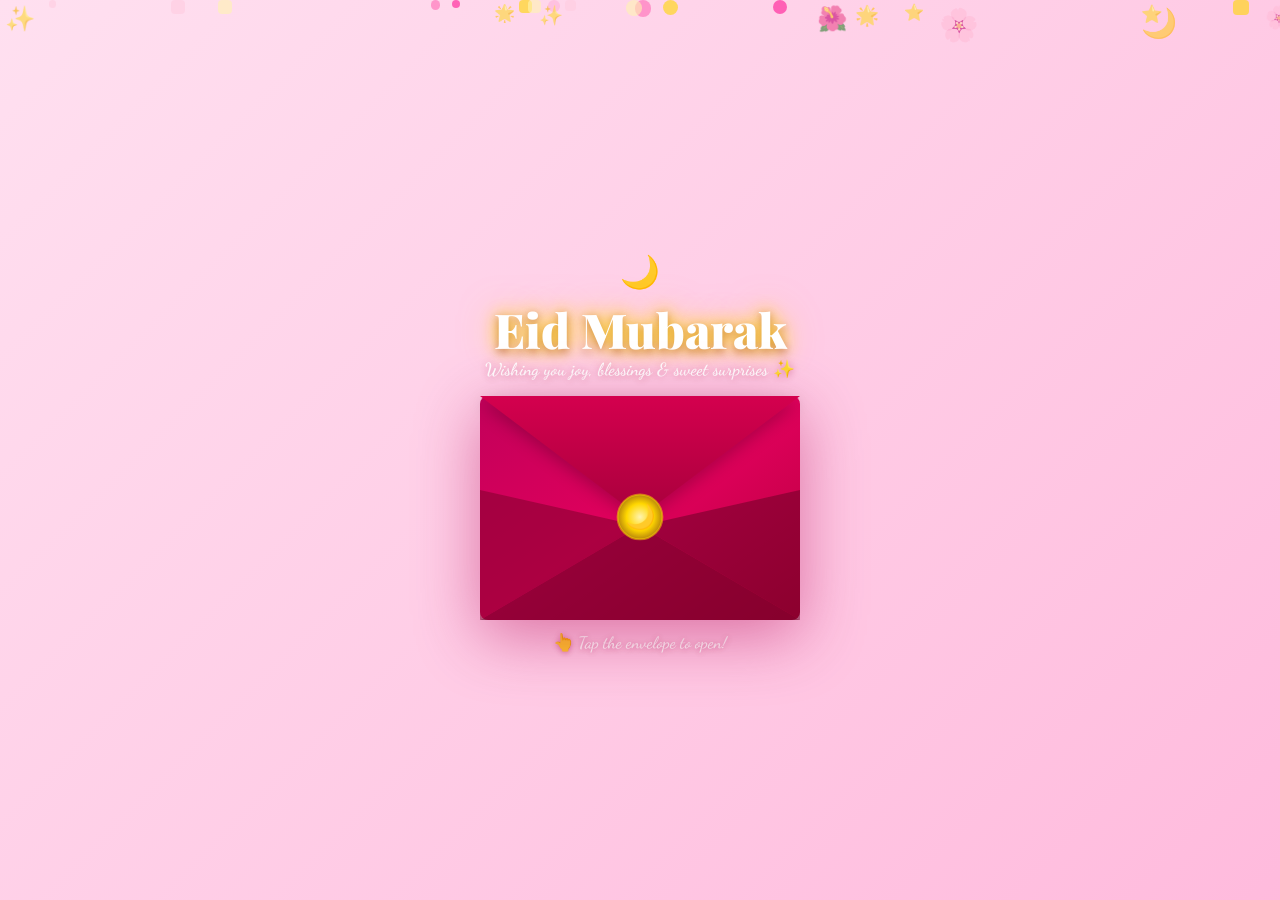
==== index.html @ ad3bd4f7 "Add files via upload" ====
<!DOCTYPE html>
<html lang="en">
<head>
  <meta charset="UTF-8"/>
  <meta name="viewport" content="width=device-width, initial-scale=1.0"/>
  <title>Eid Mubarak 🌙</title>
  <link href="https://fonts.googleapis.com/css2?family=Playfair+Display:wght@700;900&family=Amiri:wght@400;700&family=Dancing+Script:wght@600;700&display=swap" rel="stylesheet"/>
  <link rel="stylesheet" href="style.css"/>
</head>
<body>

  <div id="particles"></div>

  <!-- SCREEN 1: ENVELOPE -->
  <div id="s1" class="screen active">
    <div class="hdr">
      <span class="moon">🌙</span>
      <h1>Eid Mubarak</h1>
      <p>Wishing you joy, blessings &amp; sweet surprises ✨</p>
    </div>
    <div class="env-wrap" id="envWrap" onclick="openEnvelope()">
      <div class="env-svg-wrap" id="envSvgWrap">
        <svg id="envSvg" xmlns="http://www.w3.org/2000/svg"></svg>
      </div>
      <p class="tap-hint">👆 Tap the envelope to open!</p>
    </div>
  </div>

  <!-- SCREEN 2: GREETING -->
  <div id="s2" class="screen">
    <div class="hdr">
      <span class="moon">🌙</span>
      <h1>Eid Mubarak</h1>
    </div>
    <div class="greet-card">
      <span class="greet-emoji">🌙✨</span>
      <div class="arabic-txt">عيد مبارك</div>
      <div class="greet-title">Eid Mubarak!</div>
      <p class="greet-sub">May this blessed Eid bring you<br>happiness, health &amp; prosperity 🌹</p>
      <div class="divider"></div>
      <p class="eidi-tease">🎁 You've received an Eidi!<br>Spin to reveal your amount…</p>
      <button class="btn-pink" onclick="showSpin()">🎡 Spin for your Eidi!</button>
    </div>
  </div>

  <!-- SCREEN 3: SPIN -->
  <div id="s3" class="screen">
    <div class="hdr">
      <span class="moon">🌙</span>
      <h1>Eid Mubarak</h1>
    </div>
    <div class="spin-card">
      <div class="spin-title">🎡 Spin the Eidi Wheel!</div>
      <p class="spin-sub">One spin only — make it count! 💫</p>
      <div class="wheel-wrap" id="wheelWrap">
        <div class="pointer">▼</div>
        <canvas id="wheel"></canvas>
      </div>
      <div class="spin-btn-row">
        <button class="btn-gold" id="spinBtn" onclick="spinWheel()">✨ Spin Now!</button>
      </div>
      <p class="attempt-note" id="attemptNote">⚠️ You only get ONE attempt!</p>
    </div>
  </div>

  <!-- RESULT OVERLAY -->
  <div id="result-overlay">
    <div class="result-box">
      <span class="res-emoji" id="resEmoji">🎉</span>
      <div class="res-amount" id="resAmount"></div>
      <div class="res-label" id="resLabel"></div>
      <p class="res-msg" id="resMsg"></p>
      <div class="wa-box" id="waBox">
        <span class="wa-icon">📱</span>
        Screenshot lo aur WhatsApp par bhejo Eidi claim karne ke liye! 🎁
      </div>
    </div>
  </div>

  <script src="script.js"></script>
</body>
</html>
---- style.css ----
* { margin: 0; padding: 0; box-sizing: border-box; }

:root {
  --gold: #ffd700;
  --gold-dark: #b8860b;
  --pink-dark: #e0007a;
}

html, body {
  width: 100%;
  height: 100%;
  overflow: hidden;
}

body {
  font-family: 'Amiri', serif;
  background: linear-gradient(135deg, #ffe0f0 0%, #ffb3d9 30%, #ff85c1 60%, #ffb3d9 80%, #ffe0f0 100%);
  background-size: 400% 400%;
  animation: bgShift 8s ease infinite;
}

@keyframes bgShift {
  0%, 100% { background-position: 0% 50%; }
  50%       { background-position: 100% 50%; }
}

/* ── PARTICLES ── */
#particles {
  position: fixed;
  inset: 0;
  pointer-events: none;
  z-index: 1;
  overflow: hidden;
}

.particle {
  position: absolute;
  animation: floatUp linear infinite;
  opacity: .6;
}

@keyframes floatUp {
  0%   { transform: translateY(105vh) rotate(0deg);   opacity: 0; }
  10%  { opacity: .6; }
  90%  { opacity: .6; }
  100% { transform: translateY(-5vh)  rotate(720deg); opacity: 0; }
}

/* ── SCREENS ── */
.screen {
  position: fixed;
  inset: 0;
  z-index: 10;
  display: none;
  flex-direction: column;
  align-items: center;
  justify-content: center;
  padding: 16px;
  overflow: hidden;
}

.screen.active { display: flex; }

/* ── HEADER ── */
.hdr {
  text-align: center;
  margin-bottom: 16px;
  flex-shrink: 0;
  animation: fadeDown .7s ease both;
}

@keyframes fadeDown {
  from { opacity: 0; transform: translateY(-18px); }
  to   { opacity: 1; transform: translateY(0); }
}

.hdr .moon {
  font-size: 2rem;
  display: block;
  animation: moonGlow 3s ease-in-out infinite;
}

@keyframes moonGlow {
  0%, 100% { filter: drop-shadow(0 0 8px var(--gold)); }
  50%       { filter: drop-shadow(0 0 20px var(--gold)); }
}

.hdr h1 {
  font-family: 'Playfair Display', serif;
  font-size: clamp(1.8rem, 6.5vw, 3rem);
  font-weight: 900;
  color: #fff;
  text-shadow:
    0 0 18px rgba(255, 215, 0, .95),
    0 0 36px rgba(255, 215, 0, .5),
    0 3px 8px rgba(120, 0, 50, .55);
  line-height: 1.1;
}

.hdr p {
  font-family: 'Dancing Script', cursive;
  font-size: clamp(.8rem, 2.8vw, 1.1rem);
  color: #fff;
  margin-top: 3px;
  text-shadow: 0 1px 8px rgba(160, 0, 70, .4);
  font-weight: 600;
}

/* ── ENVELOPE ── */
.env-wrap {
  flex-shrink: 0;
  cursor: pointer;
  display: flex;
  flex-direction: column;
  align-items: center;
  gap: 12px;
  animation: popUp .8s cubic-bezier(.34, 1.56, .64, 1) both;
  width: 100%;
}

@keyframes popUp {
  from { opacity: 0; transform: scale(.8) translateY(20px); }
  to   { opacity: 1; transform: scale(1) translateY(0); }
}

.env-svg-wrap {
  position: relative;
  flex-shrink: 0;
  filter: drop-shadow(0 16px 32px rgba(176, 0, 80, .45));
  transition: transform .3s ease;
}

.env-wrap:hover .env-svg-wrap {
  transform: translateY(-6px) scale(1.02);
}

#envSvg {
  display: block;
  width: 100%;
  height: 100%;
  overflow: visible;
}

#envFlap {
  transform-origin: 50% 0%;
  transition: transform .85s cubic-bezier(.4, 0, .2, 1);
}

.env-wrap.opening #envFlap {
  transform: rotateX(-175deg);
}

.tap-hint {
  font-family: 'Dancing Script', cursive;
  font-size: 1.05rem;
  font-weight: 600;
  color: #fff;
  text-shadow: 0 1px 6px rgba(160, 0, 70, .45);
  animation: pulse 2s ease-in-out infinite;
  flex-shrink: 0;
}

@keyframes pulse {
  0%, 100% { opacity: .65; transform: scale(1); }
  50%       { opacity: 1;   transform: scale(1.04); }
}

/* ── GREETING CARD ── */
@keyframes popIn {
  from { opacity: 0; transform: scale(.5) rotate(-4deg); }
  to   { opacity: 1; transform: scale(1) rotate(0); }
}

.greet-card {
  background: linear-gradient(148deg, #fff0f8, #ffe8f4, #fff9f0);
  border-radius: 22px;
  padding: 24px 22px;
  width: min(400px, 92vw);
  text-align: center;
  box-shadow: 0 20px 55px rgba(224, 0, 122, .22), inset 0 1px 0 rgba(255, 255, 255, .75);
  border: 2px solid rgba(255, 215, 0, .38);
  animation: popIn .75s cubic-bezier(.34, 1.56, .64, 1) both;
}

.greet-emoji {
  font-size: 3rem;
  display: block;
  margin-bottom: 6px;
  animation: bounce 1.1s ease infinite alternate;
}

@keyframes bounce {
  from { transform: translateY(0); }
  to   { transform: translateY(-9px); }
}

.arabic-txt {
  font-size: 1.6rem;
  color: var(--gold-dark);
  direction: rtl;
  margin-bottom: 4px;
}

.greet-title {
  font-family: 'Playfair Display', serif;
  font-size: clamp(1.8rem, 7vw, 2.8rem);
  font-weight: 900;
  background: linear-gradient(135deg, #d4006a, var(--gold-dark), #d4006a);
  background-size: 200%;
  -webkit-background-clip: text;
  -webkit-text-fill-color: transparent;
  background-clip: text;
  animation: shimmer 3s linear infinite;
  line-height: 1.1;
}

@keyframes shimmer {
  0%   { background-position: 0%; }
  100% { background-position: 200%; }
}

.greet-sub {
  font-size: 1rem;
  color: #900048;
  line-height: 1.6;
  margin: 10px 0 0;
}

.divider {
  height: 2px;
  background: linear-gradient(90deg, transparent, var(--gold), transparent);
  margin: 14px auto;
  width: 76%;
}

.eidi-tease {
  font-family: 'Dancing Script', cursive;
  font-size: 1rem;
  color: var(--pink-dark);
  margin-bottom: 14px;
  line-height: 1.5;
}

.btn-pink {
  background: linear-gradient(135deg, #ff69b4, #e0007a);
  color: #fff;
  border: none;
  padding: 12px 34px;
  border-radius: 50px;
  font-family: 'Dancing Script', cursive;
  font-size: 1.25rem;
  cursor: pointer;
  box-shadow: 0 8px 20px rgba(224, 0, 122, .38), 0 3px 0 rgba(140, 0, 70, .3);
  transition: all .2s ease;
}

.btn-pink:hover  { transform: translateY(-3px); }
.btn-pink:active { transform: translateY(0); }

/* ── SPIN CARD ── */
.spin-card {
  background: linear-gradient(148deg, #fff0f8, #ffe8f4, #fff9f0);
  border-radius: 22px;
  padding: 18px 16px 22px;
  width: min(420px, 94vw);
  text-align: center;
  box-shadow: 0 20px 55px rgba(224, 0, 122, .22), inset 0 1px 0 rgba(255, 255, 255, .75);
  border: 2px solid rgba(255, 215, 0, .38);
  animation: popIn .6s cubic-bezier(.34, 1.56, .64, 1) both;
  display: flex;
  flex-direction: column;
  align-items: center;
}

.spin-title {
  font-family: 'Playfair Display', serif;
  font-size: clamp(1.2rem, 4.5vw, 1.75rem);
  font-weight: 900;
  color: var(--pink-dark);
  margin-bottom: 2px;
}

.spin-sub {
  font-size: .86rem;
  color: #a0005a;
  opacity: .8;
  margin-bottom: 14px;
}

.wheel-wrap {
  position: relative;
  flex-shrink: 0;
  margin: 0 auto 14px;
  display: flex;
  align-items: center;
  justify-content: center;
}

.pointer {
  position: absolute;
  top: -13px;
  left: 50%;
  transform: translateX(-50%);
  font-size: 1.8rem;
  z-index: 20;
  filter: drop-shadow(0 3px 5px rgba(0, 0, 0, .28));
  animation: pointerBob 2s ease-in-out infinite;
}

@keyframes pointerBob {
  0%, 100% { transform: translateX(-50%) translateY(0); }
  50%       { transform: translateX(-50%) translateY(-4px); }
}

#wheel {
  border-radius: 50%;
  box-shadow: 0 10px 32px rgba(224, 0, 122, .3), 0 0 0 5px #fff, 0 0 0 8px var(--gold);
  display: block;
}

.spin-btn-row {
  width: 100%;
  display: flex;
  justify-content: center;
  margin-top: 4px;
}

.btn-gold {
  background: linear-gradient(135deg, var(--gold), #f5c518, var(--gold-dark));
  color: #5a0000;
  border: none;
  padding: 12px 40px;
  border-radius: 50px;
  font-family: 'Playfair Display', serif;
  font-size: 1.15rem;
  font-weight: 900;
  cursor: pointer;
  box-shadow: 0 8px 20px rgba(184, 134, 11, .38), 0 3px 0 rgba(100, 70, 0, .25);
  transition: all .2s ease;
  letter-spacing: .03em;
}

.btn-gold:hover:not(:disabled)  { transform: translateY(-3px); }
.btn-gold:active:not(:disabled) { transform: translateY(0); }
.btn-gold:disabled { opacity: .45; cursor: not-allowed; }

.attempt-note {
  font-family: 'Dancing Script', cursive;
  font-size: .9rem;
  color: #c0006a;
  margin-top: 8px;
}

/* ── RESULT OVERLAY ── */
#result-overlay {
  position: fixed;
  inset: 0;
  z-index: 100;
  background: rgba(175, 0, 75, .58);
  backdrop-filter: blur(10px);
  display: none;
  align-items: center;
  justify-content: center;
  padding: 20px;
}

#result-overlay.show { display: flex; }

.result-box {
  background: linear-gradient(148deg, #fff0f8, #ffe4f2, #fff9f0);
  border-radius: 26px;
  padding: 32px 28px;
  width: min(380px, 94vw);
  text-align: center;
  box-shadow: 0 32px 80px rgba(0, 0, 0, .32);
  border: 3px solid var(--gold);
  animation: popIn .6s cubic-bezier(.34, 1.56, .64, 1) both;
}

.res-emoji {
  font-size: 3.5rem;
  display: block;
  margin-bottom: 7px;
}

.res-amount {
  font-family: 'Playfair Display', serif;
  font-size: clamp(2.5rem, 11vw, 4.2rem);
  font-weight: 900;
  line-height: 1;
  background: linear-gradient(135deg, var(--gold-dark), var(--gold), #f5c518, var(--gold-dark));
  background-size: 200%;
  -webkit-background-clip: text;
  -webkit-text-fill-color: transparent;
  background-clip: text;
  animation: shimmer 2s linear infinite;
}

.res-label {
  font-family: 'Dancing Script', cursive;
  font-size: 1.3rem;
  color: var(--pink-dark);
  margin: 7px 0 3px;
}

.res-msg {
  font-size: .93rem;
  color: #800040;
  line-height: 1.6;
  margin-top: 10px;
}

.wa-box {
  margin-top: 14px;
  background: linear-gradient(135deg, #25D366, #128C7E);
  border-radius: 13px;
  padding: 12px 16px;
  color: #fff;
  font-family: 'Dancing Script', cursive;
  font-size: 1.05rem;
  line-height: 1.5;
  box-shadow: 0 6px 16px rgba(18, 140, 126, .35);
}

.wa-icon {
  font-size: 1.6rem;
  display: block;
  margin-bottom: 3px;
}

.zero-msg {
  color: #800040;
  font-style: italic;
  font-size: .9rem;
}

/* ── CONFETTI ── */
.cp {
  position: fixed;
  top: -10px;
  border-radius: 2px;
  pointer-events: none;
  z-index: 200;
  animation: cf linear forwards;
}

@keyframes cf {
  0%   { transform: translateY(0) rotate(0deg);    opacity: 1; }
  100% { transform: translateY(110vh) rotate(720deg); opacity: 0; }
}
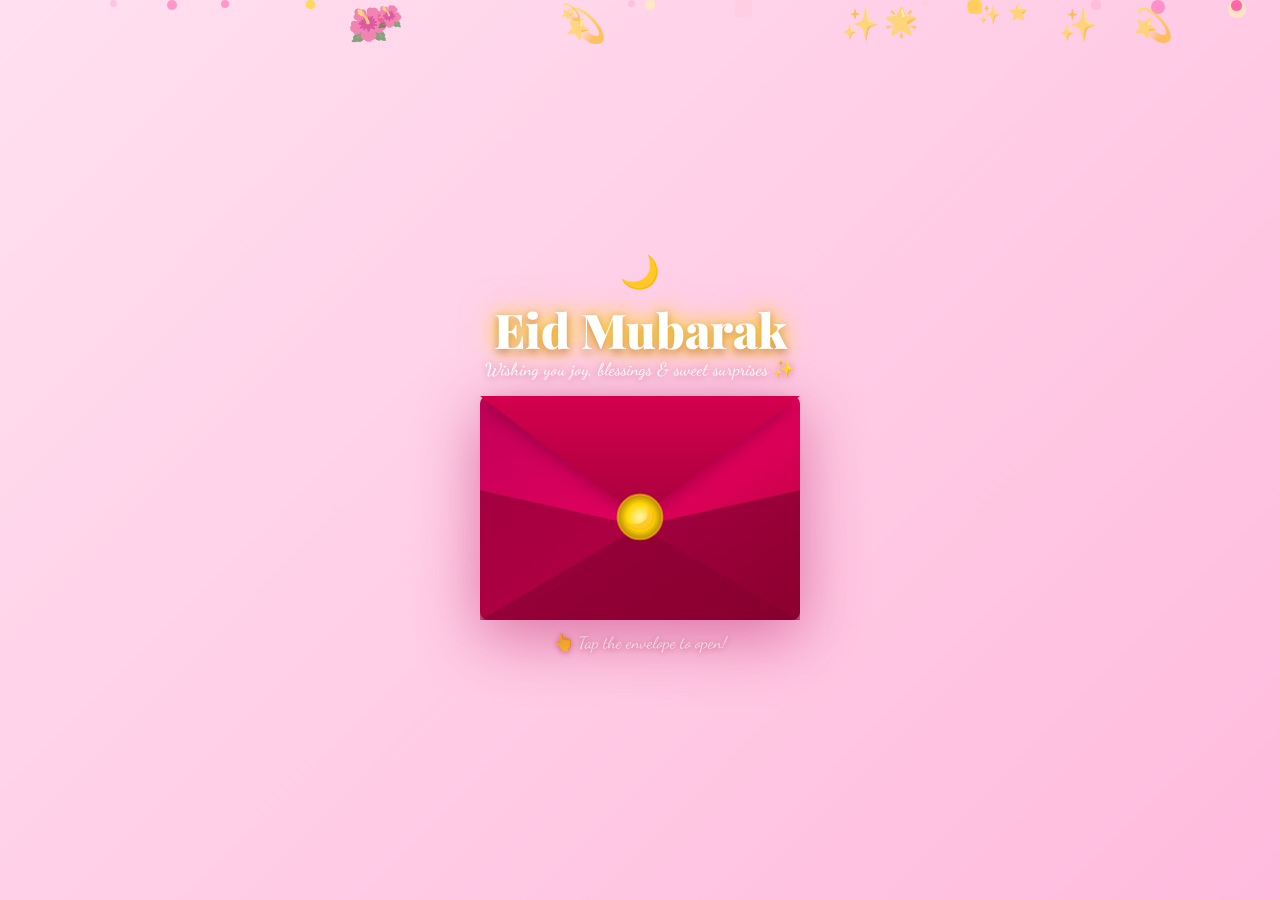
==== commit 7abc2b3a: "Add files via upload" ====
--- a/index.html
+++ b/index.html
@@ -72,7 +72,10 @@
       <p class="res-msg" id="resMsg"></p>
       <div class="wa-box" id="waBox">
         <span class="wa-icon">📱</span>
-        Screenshot lo aur WhatsApp par bhejo Eidi claim karne ke liye! 🎁
+        <p id="waMsg">Tap below to claim your Eidi on WhatsApp!</p>
+        <a id="waBtn" href="#" target="_blank" class="wa-claim-btn">
+          💬 Claim Your Eidi on WhatsApp
+        </a>
       </div>
     </div>
   </div>
--- a/style.css
+++ b/style.css
@@ -428,6 +428,29 @@
   margin-bottom: 3px;
 }
 
+#waMsg {
+  font-size: 1rem;
+  margin-bottom: 10px;
+}
+
+.wa-claim-btn {
+  display: inline-block;
+  background: #fff;
+  color: #128C7E;
+  font-family: 'Playfair Display', serif;
+  font-weight: 900;
+  font-size: 1rem;
+  padding: 10px 24px;
+  border-radius: 50px;
+  text-decoration: none;
+  box-shadow: 0 4px 14px rgba(0,0,0,.2);
+  transition: all .2s ease;
+  letter-spacing: .02em;
+}
+
+.wa-claim-btn:hover  { transform: translateY(-2px); box-shadow: 0 6px 18px rgba(0,0,0,.25); }
+.wa-claim-btn:active { transform: translateY(0); }
+
 .zero-msg {
   color: #800040;
   font-style: italic;
